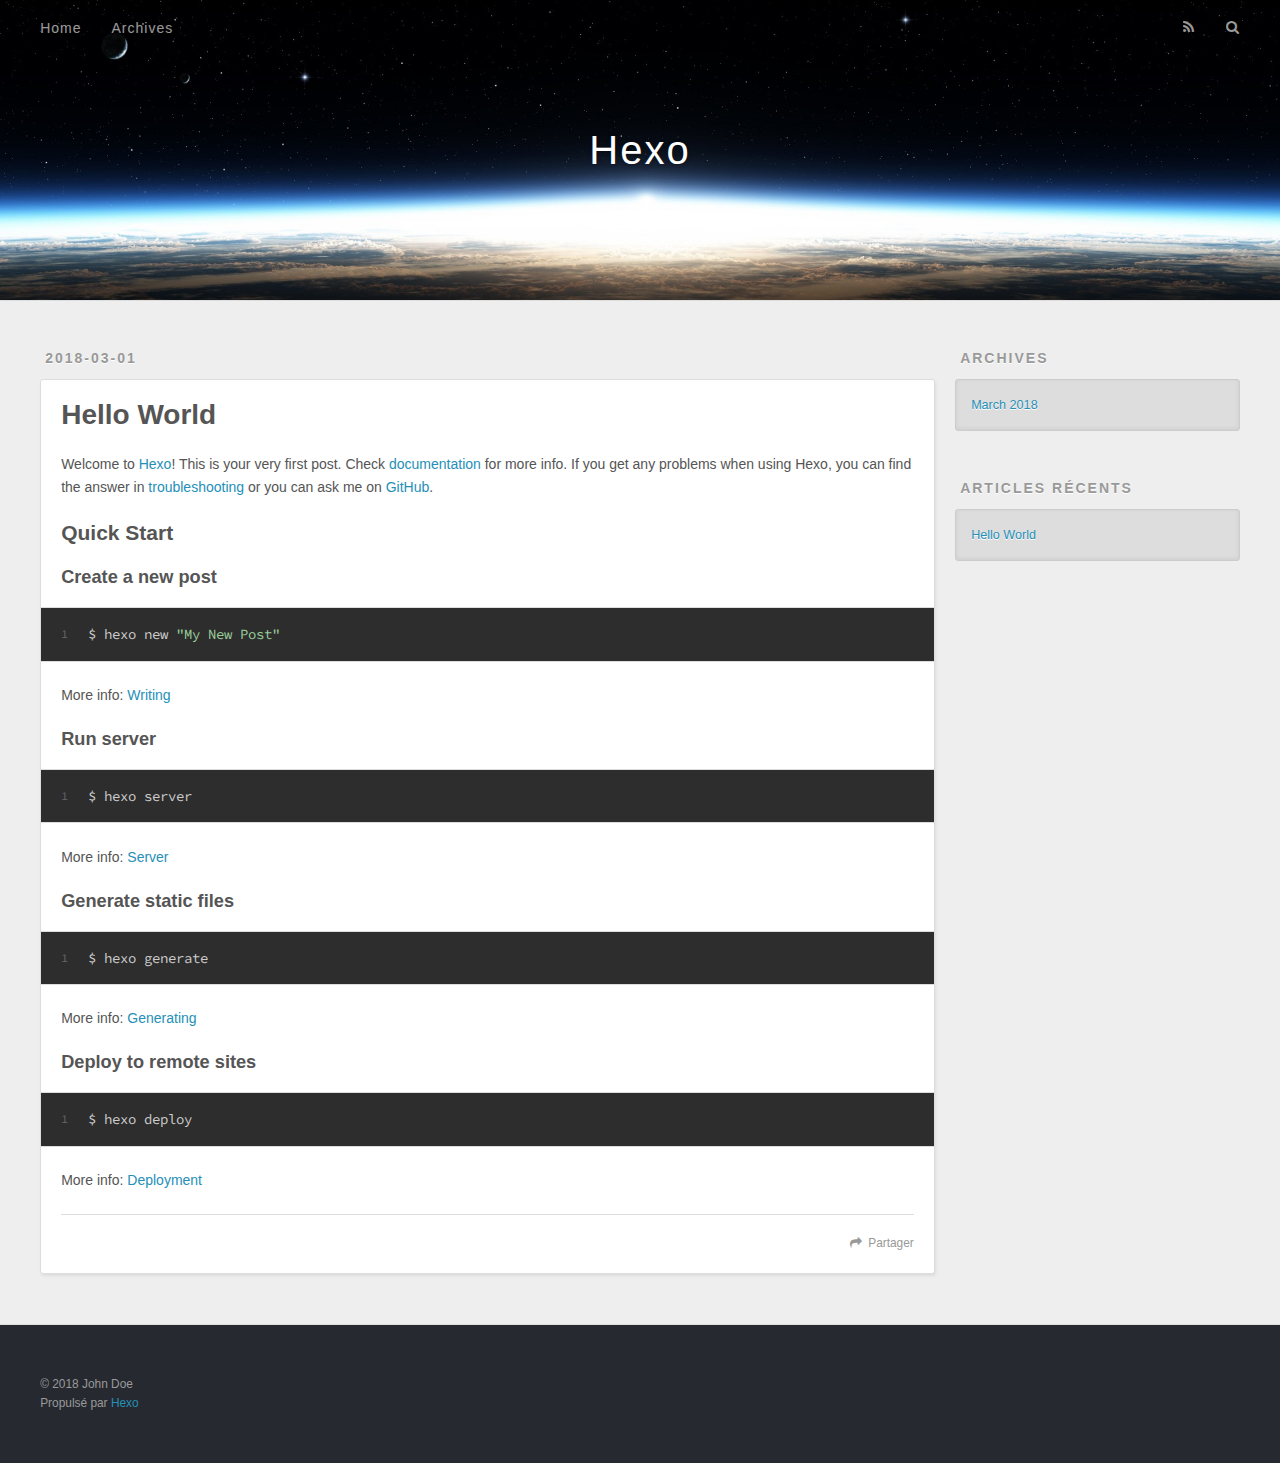
==== index.html @ a5b22313 "Site updated: 2018-03-02 14:36:29" ====
<!DOCTYPE html>
<html>
<head>
  <meta charset="utf-8">
  

  
  <title>Hexo</title>
  <meta name="viewport" content="width=device-width, initial-scale=1, maximum-scale=1">
  <meta property="og:type" content="website">
<meta property="og:title" content="Hexo">
<meta property="og:url" content="http://yoursite.com/index.html">
<meta property="og:site_name" content="Hexo">
<meta name="twitter:card" content="summary">
<meta name="twitter:title" content="Hexo">
  
    <link rel="alternate" href="/atom.xml" title="Hexo" type="application/atom+xml">
  
  
    <link rel="icon" href="/favicon.png">
  
  
    <link href="//fonts.googleapis.com/css?family=Source+Code+Pro" rel="stylesheet" type="text/css">
  
  <link rel="stylesheet" href="/css/style.css">
</head>

<body>
  <div id="container">
    <div id="wrap">
      <header id="header">
  <div id="banner"></div>
  <div id="header-outer" class="outer">
    <div id="header-title" class="inner">
      <h1 id="logo-wrap">
        <a href="/" id="logo">Hexo</a>
      </h1>
      
    </div>
    <div id="header-inner" class="inner">
      <nav id="main-nav">
        <a id="main-nav-toggle" class="nav-icon"></a>
        
          <a class="main-nav-link" href="/">Home</a>
        
          <a class="main-nav-link" href="/archives">Archives</a>
        
      </nav>
      <nav id="sub-nav">
        
          <a id="nav-rss-link" class="nav-icon" href="/atom.xml" title="Flux RSS"></a>
        
        <a id="nav-search-btn" class="nav-icon" title="Rechercher"></a>
      </nav>
      <div id="search-form-wrap">
        <form action="//google.com/search" method="get" accept-charset="UTF-8" class="search-form"><input type="search" name="q" class="search-form-input" placeholder="Search"><button type="submit" class="search-form-submit">&#xF002;</button><input type="hidden" name="sitesearch" value="http://yoursite.com"></form>
      </div>
    </div>
  </div>
</header>
      <div class="outer">
        <section id="main">
  
    <article id="post-hello-world" class="article article-type-post" itemscope itemprop="blogPost">
  <div class="article-meta">
    <a href="/2018/03/01/hello-world/" class="article-date">
  <time datetime="2018-03-01T09:20:04.000Z" itemprop="datePublished">2018-03-01</time>
</a>
    
  </div>
  <div class="article-inner">
    
    
      <header class="article-header">
        
  
    <h1 itemprop="name">
      <a class="article-title" href="/2018/03/01/hello-world/">Hello World</a>
    </h1>
  

      </header>
    
    <div class="article-entry" itemprop="articleBody">
      
        <p>Welcome to <a href="https://hexo.io/" target="_blank" rel="noopener">Hexo</a>! This is your very first post. Check <a href="https://hexo.io/docs/" target="_blank" rel="noopener">documentation</a> for more info. If you get any problems when using Hexo, you can find the answer in <a href="https://hexo.io/docs/troubleshooting.html" target="_blank" rel="noopener">troubleshooting</a> or you can ask me on <a href="https://github.com/hexojs/hexo/issues" target="_blank" rel="noopener">GitHub</a>.</p>
<h2 id="Quick-Start"><a href="#Quick-Start" class="headerlink" title="Quick Start"></a>Quick Start</h2><h3 id="Create-a-new-post"><a href="#Create-a-new-post" class="headerlink" title="Create a new post"></a>Create a new post</h3><figure class="highlight bash"><table><tr><td class="gutter"><pre><span class="line">1</span><br></pre></td><td class="code"><pre><span class="line">$ hexo new <span class="string">"My New Post"</span></span><br></pre></td></tr></table></figure>
<p>More info: <a href="https://hexo.io/docs/writing.html" target="_blank" rel="noopener">Writing</a></p>
<h3 id="Run-server"><a href="#Run-server" class="headerlink" title="Run server"></a>Run server</h3><figure class="highlight bash"><table><tr><td class="gutter"><pre><span class="line">1</span><br></pre></td><td class="code"><pre><span class="line">$ hexo server</span><br></pre></td></tr></table></figure>
<p>More info: <a href="https://hexo.io/docs/server.html" target="_blank" rel="noopener">Server</a></p>
<h3 id="Generate-static-files"><a href="#Generate-static-files" class="headerlink" title="Generate static files"></a>Generate static files</h3><figure class="highlight bash"><table><tr><td class="gutter"><pre><span class="line">1</span><br></pre></td><td class="code"><pre><span class="line">$ hexo generate</span><br></pre></td></tr></table></figure>
<p>More info: <a href="https://hexo.io/docs/generating.html" target="_blank" rel="noopener">Generating</a></p>
<h3 id="Deploy-to-remote-sites"><a href="#Deploy-to-remote-sites" class="headerlink" title="Deploy to remote sites"></a>Deploy to remote sites</h3><figure class="highlight bash"><table><tr><td class="gutter"><pre><span class="line">1</span><br></pre></td><td class="code"><pre><span class="line">$ hexo deploy</span><br></pre></td></tr></table></figure>
<p>More info: <a href="https://hexo.io/docs/deployment.html" target="_blank" rel="noopener">Deployment</a></p>

      
    </div>
    <footer class="article-footer">
      <a data-url="http://yoursite.com/2018/03/01/hello-world/" data-id="cje8bfgiy0000ndfysj2iru6e" class="article-share-link">Partager</a>
      
      
    </footer>
  </div>
  
</article>


  


</section>
        
          <aside id="sidebar">
  
    

  
    

  
    
  
    
  <div class="widget-wrap">
    <h3 class="widget-title">Archives</h3>
    <div class="widget">
      <ul class="archive-list"><li class="archive-list-item"><a class="archive-list-link" href="/archives/2018/03/">March 2018</a></li></ul>
    </div>
  </div>


  
    
  <div class="widget-wrap">
    <h3 class="widget-title">Articles récents</h3>
    <div class="widget">
      <ul>
        
          <li>
            <a href="/2018/03/01/hello-world/">Hello World</a>
          </li>
        
      </ul>
    </div>
  </div>

  
</aside>
        
      </div>
      <footer id="footer">
  
  <div class="outer">
    <div id="footer-info" class="inner">
      &copy; 2018 John Doe<br>
      Propulsé par <a href="http://hexo.io/" target="_blank">Hexo</a>
    </div>
  </div>
</footer>
    </div>
    <nav id="mobile-nav">
  
    <a href="/" class="mobile-nav-link">Home</a>
  
    <a href="/archives" class="mobile-nav-link">Archives</a>
  
</nav>
    

<script src="//ajax.googleapis.com/ajax/libs/jquery/2.0.3/jquery.min.js"></script>


  <link rel="stylesheet" href="/fancybox/jquery.fancybox.css">
  <script src="/fancybox/jquery.fancybox.pack.js"></script>


<script src="/js/script.js"></script>



  </div>
</body>
</html>
---- css/style.css ----
body {
  width: 100%;
}
body:before,
body:after {
  content: "";
  display: table;
}
body:after {
  clear: both;
}
html,
body,
div,
span,
applet,
object,
iframe,
h1,
h2,
h3,
h4,
h5,
h6,
p,
blockquote,
pre,
a,
abbr,
acronym,
address,
big,
cite,
code,
del,
dfn,
em,
img,
ins,
kbd,
q,
s,
samp,
small,
strike,
strong,
sub,
sup,
tt,
var,
dl,
dt,
dd,
ol,
ul,
li,
fieldset,
form,
label,
legend,
table,
caption,
tbody,
tfoot,
thead,
tr,
th,
td {
  margin: 0;
  padding: 0;
  border: 0;
  outline: 0;
  font-weight: inherit;
  font-style: inherit;
  font-family: inherit;
  font-size: 100%;
  vertical-align: baseline;
}
body {
  line-height: 1;
  color: #000;
  background: #fff;
}
ol,
ul {
  list-style: none;
}
table {
  border-collapse: separate;
  border-spacing: 0;
  vertical-align: middle;
}
caption,
th,
td {
  text-align: left;
  font-weight: normal;
  vertical-align: middle;
}
a img {
  border: none;
}
input,
button {
  margin: 0;
  padding: 0;
}
input::-moz-focus-inner,
button::-moz-focus-inner {
  border: 0;
  padding: 0;
}
@font-face {
  font-family: FontAwesome;
  font-style: normal;
  font-weight: normal;
  src: url("fonts/fontawesome-webfont.eot?v=#4.0.3");
  src: url("fonts/fontawesome-webfont.eot?#iefix&v=#4.0.3") format("embedded-opentype"), url("fonts/fontawesome-webfont.woff?v=#4.0.3") format("woff"), url("fonts/fontawesome-webfont.ttf?v=#4.0.3") format("truetype"), url("fonts/fontawesome-webfont.svg#fontawesomeregular?v=#4.0.3") format("svg");
}
html,
body,
#container {
  height: 100%;
}
body {
  background: #eee;
  font: 14px -apple-system, BlinkMacSystemFont, "Segoe UI", "Roboto", "Oxygen", "Ubuntu", "Cantarell", "Fira Sans", "Droid Sans", "Helvetica Neue", sans-serif;
  -webkit-text-size-adjust: 100%;
}
.outer {
  max-width: 1220px;
  margin: 0 auto;
  padding: 0 20px;
}
.outer:before,
.outer:after {
  content: "";
  display: table;
}
.outer:after {
  clear: both;
}
.inner {
  display: inline;
  float: left;
  width: 98.33333333333333%;
  margin: 0 0.833333333333333%;
}
.left,
.alignleft {
  float: left;
}
.right,
.alignright {
  float: right;
}
.clear {
  clear: both;
}
#container {
  position: relative;
}
.mobile-nav-on {
  overflow: hidden;
}
#wrap {
  height: 100%;
  width: 100%;
  position: absolute;
  top: 0;
  left: 0;
  -webkit-transition: 0.2s ease-out;
  -moz-transition: 0.2s ease-out;
  -ms-transition: 0.2s ease-out;
  transition: 0.2s ease-out;
  z-index: 1;
  background: #eee;
}
.mobile-nav-on #wrap {
  left: 280px;
}
@media screen and (min-width: 768px) {
  #main {
    display: inline;
    float: left;
    width: 73.33333333333333%;
    margin: 0 0.833333333333333%;
  }
}
.article-date,
.article-category-link,
.archive-year,
.widget-title {
  text-decoration: none;
  text-transform: uppercase;
  letter-spacing: 2px;
  color: #999;
  margin-bottom: 1em;
  margin-left: 5px;
  line-height: 1em;
  text-shadow: 0 1px #fff;
  font-weight: bold;
}
.article-inner,
.archive-article-inner {
  background: #fff;
  -webkit-box-shadow: 1px 2px 3px #ddd;
  box-shadow: 1px 2px 3px #ddd;
  border: 1px solid #ddd;
  border-radius: 3px;
}
.article-entry h1,
.widget h1 {
  font-size: 2em;
}
.article-entry h2,
.widget h2 {
  font-size: 1.5em;
}
.article-entry h3,
.widget h3 {
  font-size: 1.3em;
}
.article-entry h4,
.widget h4 {
  font-size: 1.2em;
}
.article-entry h5,
.widget h5 {
  font-size: 1em;
}
.article-entry h6,
.widget h6 {
  font-size: 1em;
  color: #999;
}
.article-entry hr,
.widget hr {
  border: 1px dashed #ddd;
}
.article-entry strong,
.widget strong {
  font-weight: bold;
}
.article-entry em,
.widget em,
.article-entry cite,
.widget cite {
  font-style: italic;
}
.article-entry sup,
.widget sup,
.article-entry sub,
.widget sub {
  font-size: 0.75em;
  line-height: 0;
  position: relative;
  vertical-align: baseline;
}
.article-entry sup,
.widget sup {
  top: -0.5em;
}
.article-entry sub,
.widget sub {
  bottom: -0.2em;
}
.article-entry small,
.widget small {
  font-size: 0.85em;
}
.article-entry acronym,
.widget acronym,
.article-entry abbr,
.widget abbr {
  border-bottom: 1px dotted;
}
.article-entry ul,
.widget ul,
.article-entry ol,
.widget ol,
.article-entry dl,
.widget dl {
  margin: 0 20px;
  line-height: 1.6em;
}
.article-entry ul ul,
.widget ul ul,
.article-entry ol ul,
.widget ol ul,
.article-entry ul ol,
.widget ul ol,
.article-entry ol ol,
.widget ol ol {
  margin-top: 0;
  margin-bottom: 0;
}
.article-entry ul,
.widget ul {
  list-style: disc;
}
.article-entry ol,
.widget ol {
  list-style: decimal;
}
.article-entry dt,
.widget dt {
  font-weight: bold;
}
#header {
  height: 300px;
  position: relative;
  border-bottom: 1px solid #ddd;
}
#header:before,
#header:after {
  content: "";
  position: absolute;
  left: 0;
  right: 0;
  height: 40px;
}
#header:before {
  top: 0;
  background: -webkit-linear-gradient(rgba(0,0,0,0.2), transparent);
  background: -moz-linear-gradient(rgba(0,0,0,0.2), transparent);
  background: -ms-linear-gradient(rgba(0,0,0,0.2), transparent);
  background: linear-gradient(rgba(0,0,0,0.2), transparent);
}
#header:after {
  bottom: 0;
  background: -webkit-linear-gradient(transparent, rgba(0,0,0,0.2));
  background: -moz-linear-gradient(transparent, rgba(0,0,0,0.2));
  background: -ms-linear-gradient(transparent, rgba(0,0,0,0.2));
  background: linear-gradient(transparent, rgba(0,0,0,0.2));
}
#header-outer {
  height: 100%;
  position: relative;
}
#header-inner {
  position: relative;
  overflow: hidden;
}
#banner {
  position: absolute;
  top: 0;
  left: 0;
  width: 100%;
  height: 100%;
  background: url("images/banner.jpg") center #000;
  -webkit-background-size: cover;
  -moz-background-size: cover;
  background-size: cover;
  z-index: -1;
}
#header-title {
  text-align: center;
  height: 40px;
  position: absolute;
  top: 50%;
  left: 0;
  margin-top: -20px;
}
#logo,
#subtitle {
  text-decoration: none;
  color: #fff;
  font-weight: 300;
  text-shadow: 0 1px 4px rgba(0,0,0,0.3);
}
#logo {
  font-size: 40px;
  line-height: 40px;
  letter-spacing: 2px;
}
#subtitle {
  font-size: 16px;
  line-height: 16px;
  letter-spacing: 1px;
}
#subtitle-wrap {
  margin-top: 16px;
}
#main-nav {
  float: left;
  margin-left: -15px;
}
.nav-icon,
.main-nav-link {
  float: left;
  color: #fff;
  opacity: 0.6;
  text-decoration: none;
  text-shadow: 0 1px rgba(0,0,0,0.2);
  -webkit-transition: opacity 0.2s;
  -moz-transition: opacity 0.2s;
  -ms-transition: opacity 0.2s;
  transition: opacity 0.2s;
  display: block;
  padding: 20px 15px;
}
.nav-icon:hover,
.main-nav-link:hover {
  opacity: 1;
}
.nav-icon {
  font-family: FontAwesome;
  text-align: center;
  font-size: 14px;
  width: 14px;
  height: 14px;
  padding: 20px 15px;
  position: relative;
  cursor: pointer;
}
.main-nav-link {
  font-weight: 300;
  letter-spacing: 1px;
}
@media screen and (max-width: 479px) {
  .main-nav-link {
    display: none;
  }
}
#main-nav-toggle {
  display: none;
}
#main-nav-toggle:before {
  content: "\f0c9";
}
@media screen and (max-width: 479px) {
  #main-nav-toggle {
    display: block;
  }
}
#sub-nav {
  float: right;
  margin-right: -15px;
}
#nav-rss-link:before {
  content: "\f09e";
}
#nav-search-btn:before {
  content: "\f002";
}
#search-form-wrap {
  position: absolute;
  top: 15px;
  width: 150px;
  height: 30px;
  right: -150px;
  opacity: 0;
  -webkit-transition: 0.2s ease-out;
  -moz-transition: 0.2s ease-out;
  -ms-transition: 0.2s ease-out;
  transition: 0.2s ease-out;
}
#search-form-wrap.on {
  opacity: 1;
  right: 0;
}
@media screen and (max-width: 479px) {
  #search-form-wrap {
    width: 100%;
    right: -100%;
  }
}
.search-form {
  position: absolute;
  top: 0;
  left: 0;
  right: 0;
  background: #fff;
  padding: 5px 15px;
  border-radius: 15px;
  -webkit-box-shadow: 0 0 10px rgba(0,0,0,0.3);
  box-shadow: 0 0 10px rgba(0,0,0,0.3);
}
.search-form-input {
  border: none;
  background: none;
  color: #555;
  width: 100%;
  font: 13px -apple-system, BlinkMacSystemFont, "Segoe UI", "Roboto", "Oxygen", "Ubuntu", "Cantarell", "Fira Sans", "Droid Sans", "Helvetica Neue", sans-serif;
  outline: none;
}
.search-form-input::-webkit-search-results-decoration,
.search-form-input::-webkit-search-cancel-button {
  -webkit-appearance: none;
}
.search-form-submit {
  position: absolute;
  top: 50%;
  right: 10px;
  margin-top: -7px;
  font: 13px FontAwesome;
  border: none;
  background: none;
  color: #bbb;
  cursor: pointer;
}
.search-form-submit:hover,
.search-form-submit:focus {
  color: #777;
}
.article {
  margin: 50px 0;
}
.article-inner {
  overflow: hidden;
}
.article-meta:before,
.article-meta:after {
  content: "";
  display: table;
}
.article-meta:after {
  clear: both;
}
.article-date {
  float: left;
}
.article-category {
  float: left;
  line-height: 1em;
  color: #ccc;
  text-shadow: 0 1px #fff;
  margin-left: 8px;
}
.article-category:before {
  content: "\2022";
}
.article-category-link {
  margin: 0 12px 1em;
}
.article-header {
  padding: 20px 20px 0;
}
.article-title {
  text-decoration: none;
  font-size: 2em;
  font-weight: bold;
  color: #555;
  line-height: 1.1em;
  -webkit-transition: color 0.2s;
  -moz-transition: color 0.2s;
  -ms-transition: color 0.2s;
  transition: color 0.2s;
}
a.article-title:hover {
  color: #258fb8;
}
.article-entry {
  color: #555;
  padding: 0 20px;
}
.article-entry:before,
.article-entry:after {
  content: "";
  display: table;
}
.article-entry:after {
  clear: both;
}
.article-entry p,
.article-entry table {
  line-height: 1.6em;
  margin: 1.6em 0;
}
.article-entry h1,
.article-entry h2,
.article-entry h3,
.article-entry h4,
.article-entry h5,
.article-entry h6 {
  font-weight: bold;
}
.article-entry h1,
.article-entry h2,
.article-entry h3,
.article-entry h4,
.article-entry h5,
.article-entry h6 {
  line-height: 1.1em;
  margin: 1.1em 0;
}
.article-entry a {
  color: #258fb8;
  text-decoration: none;
}
.article-entry a:hover {
  text-decoration: underline;
}
.article-entry ul,
.article-entry ol,
.article-entry dl {
  margin-top: 1.6em;
  margin-bottom: 1.6em;
}
.article-entry img,
.article-entry video {
  max-width: 100%;
  height: auto;
  display: block;
  margin: auto;
}
.article-entry iframe {
  border: none;
}
.article-entry table {
  width: 100%;
  border-collapse: collapse;
  border-spacing: 0;
}
.article-entry th {
  font-weight: bold;
  border-bottom: 3px solid #ddd;
  padding-bottom: 0.5em;
}
.article-entry td {
  border-bottom: 1px solid #ddd;
  padding: 10px 0;
}
.article-entry blockquote {
  font-family: Georgia, "Times New Roman", serif;
  font-size: 1.4em;
  margin: 1.6em 20px;
  text-align: center;
}
.article-entry blockquote footer {
  font-size: 14px;
  margin: 1.6em 0;
  font-family: -apple-system, BlinkMacSystemFont, "Segoe UI", "Roboto", "Oxygen", "Ubuntu", "Cantarell", "Fira Sans", "Droid Sans", "Helvetica Neue", sans-serif;
}
.article-entry blockquote footer cite:before {
  content: "—";
  padding: 0 0.5em;
}
.article-entry .pullquote {
  text-align: left;
  width: 45%;
  margin: 0;
}
.article-entry .pullquote.left {
  margin-left: 0.5em;
  margin-right: 1em;
}
.article-entry .pullquote.right {
  margin-right: 0.5em;
  margin-left: 1em;
}
.article-entry .caption {
  color: #999;
  display: block;
  font-size: 0.9em;
  margin-top: 0.5em;
  position: relative;
  text-align: center;
}
.article-entry .video-container {
  position: relative;
  padding-top: 56.25%;
  height: 0;
  overflow: hidden;
}
.article-entry .video-container iframe,
.article-entry .video-container object,
.article-entry .video-container embed {
  position: absolute;
  top: 0;
  left: 0;
  width: 100%;
  height: 100%;
  margin-top: 0;
}
.article-more-link a {
  display: inline-block;
  line-height: 1em;
  padding: 6px 15px;
  border-radius: 15px;
  background: #eee;
  color: #999;
  text-shadow: 0 1px #fff;
  text-decoration: none;
}
.article-more-link a:hover {
  background: #258fb8;
  color: #fff;
  text-decoration: none;
  text-shadow: 0 1px #1e7293;
}
.article-footer {
  font-size: 0.85em;
  line-height: 1.6em;
  border-top: 1px solid #ddd;
  padding-top: 1.6em;
  margin: 0 20px 20px;
}
.article-footer:before,
.article-footer:after {
  content: "";
  display: table;
}
.article-footer:after {
  clear: both;
}
.article-footer a {
  color: #999;
  text-decoration: none;
}
.article-footer a:hover {
  color: #555;
}
.article-tag-list-item {
  float: left;
  margin-right: 10px;
}
.article-tag-list-link:before {
  content: "#";
}
.article-comment-link {
  float: right;
}
.article-comment-link:before {
  content: "\f075";
  font-family: FontAwesome;
  padding-right: 8px;
}
.article-share-link {
  cursor: pointer;
  float: right;
  margin-left: 20px;
}
.article-share-link:before {
  content: "\f064";
  font-family: FontAwesome;
  padding-right: 6px;
}
#article-nav {
  position: relative;
}
#article-nav:before,
#article-nav:after {
  content: "";
  display: table;
}
#article-nav:after {
  clear: both;
}
@media screen and (min-width: 768px) {
  #article-nav {
    margin: 50px 0;
  }
  #article-nav:before {
    width: 8px;
    height: 8px;
    position: absolute;
    top: 50%;
    left: 50%;
    margin-top: -4px;
    margin-left: -4px;
    content: "";
    border-radius: 50%;
    background: #ddd;
    -webkit-box-shadow: 0 1px 2px #fff;
    box-shadow: 0 1px 2px #fff;
  }
}
.article-nav-link-wrap {
  text-decoration: none;
  text-shadow: 0 1px #fff;
  color: #999;
  -webkit-box-sizing: border-box;
  -moz-box-sizing: border-box;
  box-sizing: border-box;
  margin-top: 50px;
  text-align: center;
  display: block;
}
.article-nav-link-wrap:hover {
  color: #555;
}
@media screen and (min-width: 768px) {
  .article-nav-link-wrap {
    width: 50%;
    margin-top: 0;
  }
}
@media screen and (min-width: 768px) {
  #article-nav-newer {
    float: left;
    text-align: right;
    padding-right: 20px;
  }
}
@media screen and (min-width: 768px) {
  #article-nav-older {
    float: right;
    text-align: left;
    padding-left: 20px;
  }
}
.article-nav-caption {
  text-transform: uppercase;
  letter-spacing: 2px;
  color: #ddd;
  line-height: 1em;
  font-weight: bold;
}
#article-nav-newer .article-nav-caption {
  margin-right: -2px;
}
.article-nav-title {
  font-size: 0.85em;
  line-height: 1.6em;
  margin-top: 0.5em;
}
.article-share-box {
  position: absolute;
  display: none;
  background: #fff;
  -webkit-box-shadow: 1px 2px 10px rgba(0,0,0,0.2);
  box-shadow: 1px 2px 10px rgba(0,0,0,0.2);
  border-radius: 3px;
  margin-left: -145px;
  overflow: hidden;
  z-index: 1;
}
.article-share-box.on {
  display: block;
}
.article-share-input {
  width: 100%;
  background: none;
  -webkit-box-sizing: border-box;
  -moz-box-sizing: border-box;
  box-sizing: border-box;
  font: 14px -apple-system, BlinkMacSystemFont, "Segoe UI", "Roboto", "Oxygen", "Ubuntu", "Cantarell", "Fira Sans", "Droid Sans", "Helvetica Neue", sans-serif;
  padding: 0 15px;
  color: #555;
  outline: none;
  border: 1px solid #ddd;
  border-radius: 3px 3px 0 0;
  height: 36px;
  line-height: 36px;
}
.article-share-links {
  background: #eee;
}
.article-share-links:before,
.article-share-links:after {
  content: "";
  display: table;
}
.article-share-links:after {
  clear: both;
}
.article-share-twitter,
.article-share-facebook,
.article-share-pinterest,
.article-share-google {
  width: 50px;
  height: 36px;
  display: block;
  float: left;
  position: relative;
  color: #999;
  text-shadow: 0 1px #fff;
}
.article-share-twitter:before,
.article-share-facebook:before,
.article-share-pinterest:before,
.article-share-google:before {
  font-size: 20px;
  font-family: FontAwesome;
  width: 20px;
  height: 20px;
  position: absolute;
  top: 50%;
  left: 50%;
  margin-top: -10px;
  margin-left: -10px;
  text-align: center;
}
.article-share-twitter:hover,
.article-share-facebook:hover,
.article-share-pinterest:hover,
.article-share-google:hover {
  color: #fff;
}
.article-share-twitter:before {
  content: "\f099";
}
.article-share-twitter:hover {
  background: #00aced;
  text-shadow: 0 1px #008abe;
}
.article-share-facebook:before {
  content: "\f09a";
}
.article-share-facebook:hover {
  background: #3b5998;
  text-shadow: 0 1px #2f477a;
}
.article-share-pinterest:before {
  content: "\f0d2";
}
.article-share-pinterest:hover {
  background: #cb2027;
  text-shadow: 0 1px #a21a1f;
}
.article-share-google:before {
  content: "\f0d5";
}
.article-share-google:hover {
  background: #dd4b39;
  text-shadow: 0 1px #be3221;
}
.article-gallery {
  background: #000;
  position: relative;
}
.article-gallery-photos {
  position: relative;
  overflow: hidden;
}
.article-gallery-img {
  display: none;
  max-width: 100%;
}
.article-gallery-img:first-child {
  display: block;
}
.article-gallery-img.loaded {
  position: absolute;
  display: block;
}
.article-gallery-img img {
  display: block;
  max-width: 100%;
  margin: 0 auto;
}
#comments {
  background: #fff;
  -webkit-box-shadow: 1px 2px 3px #ddd;
  box-shadow: 1px 2px 3px #ddd;
  padding: 20px;
  border: 1px solid #ddd;
  border-radius: 3px;
  margin: 50px 0;
}
#comments a {
  color: #258fb8;
}
.archives-wrap {
  margin: 50px 0;
}
.archives:before,
.archives:after {
  content: "";
  display: table;
}
.archives:after {
  clear: both;
}
.archive-year-wrap {
  margin-bottom: 1em;
}
.archives {
  -webkit-column-gap: 10px;
  -moz-column-gap: 10px;
  column-gap: 10px;
}
@media screen and (min-width: 480px) and (max-width: 767px) {
  .archives {
    -webkit-column-count: 2;
    -moz-column-count: 2;
    column-count: 2;
  }
}
@media screen and (min-width: 768px) {
  .archives {
    -webkit-column-count: 3;
    -moz-column-count: 3;
    column-count: 3;
  }
}
.archive-article {
  -webkit-column-break-inside: avoid;
  page-break-inside: avoid;
  overflow: hidden;
  break-inside: avoid-column;
}
.archive-article-inner {
  padding: 10px;
  margin-bottom: 15px;
}
.archive-article-title {
  text-decoration: none;
  font-weight: bold;
  color: #555;
  -webkit-transition: color 0.2s;
  -moz-transition: color 0.2s;
  -ms-transition: color 0.2s;
  transition: color 0.2s;
  line-height: 1.6em;
}
.archive-article-title:hover {
  color: #258fb8;
}
.archive-article-footer {
  margin-top: 1em;
}
.archive-article-date {
  color: #999;
  text-decoration: none;
  font-size: 0.85em;
  line-height: 1em;
  margin-bottom: 0.5em;
  display: block;
}
#page-nav {
  margin: 50px auto;
  background: #fff;
  -webkit-box-shadow: 1px 2px 3px #ddd;
  box-shadow: 1px 2px 3px #ddd;
  border: 1px solid #ddd;
  border-radius: 3px;
  text-align: center;
  color: #999;
  overflow: hidden;
}
#page-nav:before,
#page-nav:after {
  content: "";
  display: table;
}
#page-nav:after {
  clear: both;
}
#page-nav a,
#page-nav span {
  padding: 10px 20px;
  line-height: 1;
  height: 2ex;
}
#page-nav a {
  color: #999;
  text-decoration: none;
}
#page-nav a:hover {
  background: #999;
  color: #fff;
}
#page-nav .prev {
  float: left;
}
#page-nav .next {
  float: right;
}
#page-nav .page-number {
  display: inline-block;
}
@media screen and (max-width: 479px) {
  #page-nav .page-number {
    display: none;
  }
}
#page-nav .current {
  color: #555;
  font-weight: bold;
}
#page-nav .space {
  color: #ddd;
}
#footer {
  background: #262a30;
  padding: 50px 0;
  border-top: 1px solid #ddd;
  color: #999;
}
#footer a {
  color: #258fb8;
  text-decoration: none;
}
#footer a:hover {
  text-decoration: underline;
}
#footer-info {
  line-height: 1.6em;
  font-size: 0.85em;
}
.article-entry pre,
.article-entry .highlight {
  background: #2d2d2d;
  margin: 0 -20px;
  padding: 15px 20px;
  border-style: solid;
  border-color: #ddd;
  border-width: 1px 0;
  overflow: auto;
  color: #ccc;
  line-height: 22.400000000000002px;
}
.article-entry .highlight .gutter pre,
.article-entry .gist .gist-file .gist-data .line-numbers {
  color: #666;
  font-size: 0.85em;
}
.article-entry pre,
.article-entry code {
  font-family: "Source Code Pro", Consolas, Monaco, Menlo, Consolas, monospace;
}
.article-entry code {
  background: #eee;
  text-shadow: 0 1px #fff;
  padding: 0 0.3em;
}
.article-entry pre code {
  background: none;
  text-shadow: none;
  padding: 0;
}
.article-entry .highlight pre {
  border: none;
  margin: 0;
  padding: 0;
}
.article-entry .highlight table {
  margin: 0;
  width: auto;
}
.article-entry .highlight td {
  border: none;
  padding: 0;
}
.article-entry .highlight figcaption {
  font-size: 0.85em;
  color: #999;
  line-height: 1em;
  margin-bottom: 1em;
}
.article-entry .highlight figcaption:before,
.article-entry .highlight figcaption:after {
  content: "";
  display: table;
}
.article-entry .highlight figcaption:after {
  clear: both;
}
.article-entry .highlight figcaption a {
  float: right;
}
.article-entry .highlight .gutter pre {
  text-align: right;
  padding-right: 20px;
}
.article-entry .highlight .line {
  height: 22.400000000000002px;
}
.article-entry .highlight .line.marked {
  background: #515151;
}
.article-entry .gist {
  margin: 0 -20px;
  border-style: solid;
  border-color: #ddd;
  border-width: 1px 0;
  background: #2d2d2d;
  padding: 15px 20px 15px 0;
}
.article-entry .gist .gist-file {
  border: none;
  font-family: "Source Code Pro", Consolas, Monaco, Menlo, Consolas, monospace;
  margin: 0;
}
.article-entry .gist .gist-file .gist-data {
  background: none;
  border: none;
}
.article-entry .gist .gist-file .gist-data .line-numbers {
  background: none;
  border: none;
  padding: 0 20px 0 0;
}
.article-entry .gist .gist-file .gist-data .line-data {
  padding: 0 !important;
}
.article-entry .gist .gist-file .highlight {
  margin: 0;
  padding: 0;
  border: none;
}
.article-entry .gist .gist-file .gist-meta {
  background: #2d2d2d;
  color: #999;
  font: 0.85em -apple-system, BlinkMacSystemFont, "Segoe UI", "Roboto", "Oxygen", "Ubuntu", "Cantarell", "Fira Sans", "Droid Sans", "Helvetica Neue", sans-serif;
  text-shadow: 0 0;
  padding: 0;
  margin-top: 1em;
  margin-left: 20px;
}
.article-entry .gist .gist-file .gist-meta a {
  color: #258fb8;
  font-weight: normal;
}
.article-entry .gist .gist-file .gist-meta a:hover {
  text-decoration: underline;
}
pre .comment,
pre .title {
  color: #999;
}
pre .variable,
pre .attribute,
pre .tag,
pre .regexp,
pre .ruby .constant,
pre .xml .tag .title,
pre .xml .pi,
pre .xml .doctype,
pre .html .doctype,
pre .css .id,
pre .css .class,
pre .css .pseudo {
  color: #f2777a;
}
pre .number,
pre .preprocessor,
pre .built_in,
pre .literal,
pre .params,
pre .constant {
  color: #f99157;
}
pre .class,
pre .ruby .class .title,
pre .css .rules .attribute {
  color: #9c9;
}
pre .string,
pre .value,
pre .inheritance,
pre .header,
pre .ruby .symbol,
pre .xml .cdata {
  color: #9c9;
}
pre .css .hexcolor {
  color: #6cc;
}
pre .function,
pre .python .decorator,
pre .python .title,
pre .ruby .function .title,
pre .ruby .title .keyword,
pre .perl .sub,
pre .javascript .title,
pre .coffeescript .title {
  color: #69c;
}
pre .keyword,
pre .javascript .function {
  color: #c9c;
}
@media screen and (max-width: 479px) {
  #mobile-nav {
    position: absolute;
    top: 0;
    left: 0;
    width: 280px;
    height: 100%;
    background: #191919;
    border-right: 1px solid #fff;
  }
}
@media screen and (max-width: 479px) {
  .mobile-nav-link {
    display: block;
    color: #999;
    text-decoration: none;
    padding: 15px 20px;
    font-weight: bold;
  }
  .mobile-nav-link:hover {
    color: #fff;
  }
}
@media screen and (min-width: 768px) {
  #sidebar {
    display: inline;
    float: left;
    width: 23.333333333333332%;
    margin: 0 0.833333333333333%;
  }
}
.widget-wrap {
  margin: 50px 0;
}
.widget {
  color: #777;
  text-shadow: 0 1px #fff;
  background: #ddd;
  -webkit-box-shadow: 0 -1px 4px #ccc inset;
  box-shadow: 0 -1px 4px #ccc inset;
  border: 1px solid #ccc;
  padding: 15px;
  border-radius: 3px;
}
.widget a {
  color: #258fb8;
  text-decoration: none;
}
.widget a:hover {
  text-decoration: underline;
}
.widget ul ul,
.widget ol ul,
.widget dl ul,
.widget ul ol,
.widget ol ol,
.widget dl ol,
.widget ul dl,
.widget ol dl,
.widget dl dl {
  margin-left: 15px;
  list-style: disc;
}
.widget {
  line-height: 1.6em;
  word-wrap: break-word;
  font-size: 0.9em;
}
.widget ul,
.widget ol {
  list-style: none;
  margin: 0;
}
.widget ul ul,
.widget ol ul,
.widget ul ol,
.widget ol ol {
  margin: 0 20px;
}
.widget ul ul,
.widget ol ul {
  list-style: disc;
}
.widget ul ol,
.widget ol ol {
  list-style: decimal;
}
.category-list-count,
.tag-list-count,
.archive-list-count {
  padding-left: 5px;
  color: #999;
  font-size: 0.85em;
}
.category-list-count:before,
.tag-list-count:before,
.archive-list-count:before {
  content: "(";
}
.category-list-count:after,
.tag-list-count:after,
.archive-list-count:after {
  content: ")";
}
.tagcloud a {
  margin-right: 5px;
  display: inline-block;
}
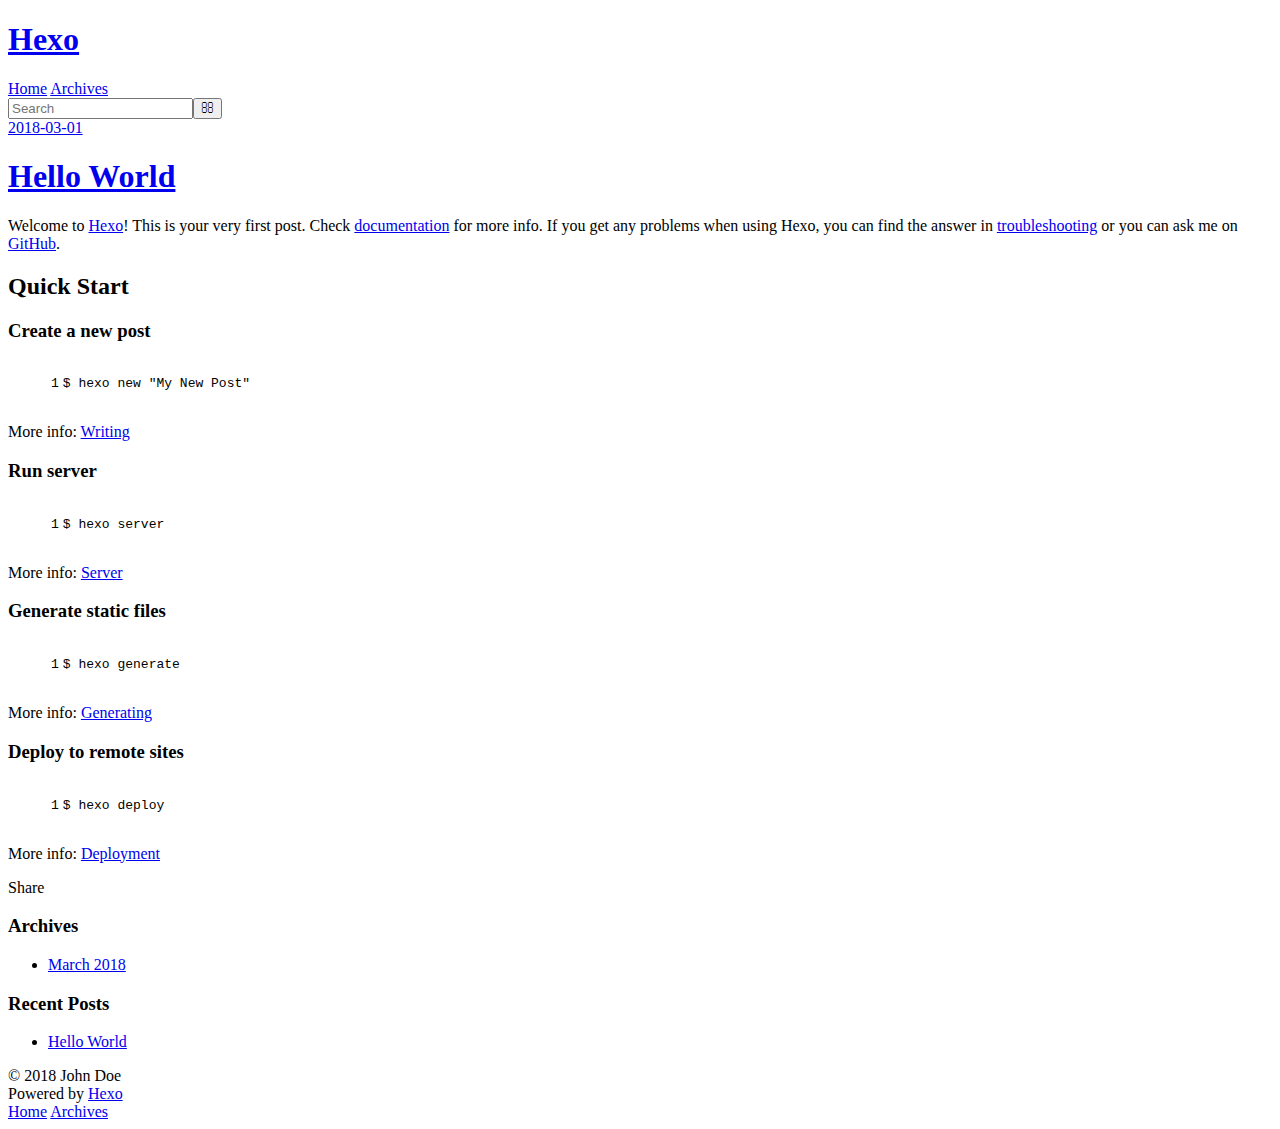
==== commit 189f1241: "Site updated: 2018-03-02 14:38:34" ====
--- a/index.html
+++ b/index.html
@@ -14,7 +14,7 @@
 <meta name="twitter:card" content="summary">
 <meta name="twitter:title" content="Hexo">
   
-    <link rel="alternate" href="/atom.xml" title="Hexo" type="application/atom+xml">
+    <link rel="alternate" href="/jyzBlog.github.io/atom.xml" title="Hexo" type="application/atom+xml">
   
   
     <link rel="icon" href="/favicon.png">
@@ -22,7 +22,7 @@
   
     <link href="//fonts.googleapis.com/css?family=Source+Code+Pro" rel="stylesheet" type="text/css">
   
-  <link rel="stylesheet" href="/css/style.css">
+  <link rel="stylesheet" href="/jyzBlog.github.io/css/style.css">
 </head>
 
 <body>
@@ -33,7 +33,7 @@
   <div id="header-outer" class="outer">
     <div id="header-title" class="inner">
       <h1 id="logo-wrap">
-        <a href="/" id="logo">Hexo</a>
+        <a href="/jyzBlog.github.io/" id="logo">Hexo</a>
       </h1>
       
     </div>
@@ -41,16 +41,16 @@
       <nav id="main-nav">
         <a id="main-nav-toggle" class="nav-icon"></a>
         
-          <a class="main-nav-link" href="/">Home</a>
+          <a class="main-nav-link" href="/jyzBlog.github.io/">Home</a>
         
-          <a class="main-nav-link" href="/archives">Archives</a>
+          <a class="main-nav-link" href="/jyzBlog.github.io/archives">Archives</a>
         
       </nav>
       <nav id="sub-nav">
         
-          <a id="nav-rss-link" class="nav-icon" href="/atom.xml" title="Flux RSS"></a>
+          <a id="nav-rss-link" class="nav-icon" href="/jyzBlog.github.io/atom.xml" title="RSS Feed"></a>
         
-        <a id="nav-search-btn" class="nav-icon" title="Rechercher"></a>
+        <a id="nav-search-btn" class="nav-icon" title="Search"></a>
       </nav>
       <div id="search-form-wrap">
         <form action="//google.com/search" method="get" accept-charset="UTF-8" class="search-form"><input type="search" name="q" class="search-form-input" placeholder="Search"><button type="submit" class="search-form-submit">&#xF002;</button><input type="hidden" name="sitesearch" value="http://yoursite.com"></form>
@@ -63,7 +63,7 @@
   
     <article id="post-hello-world" class="article article-type-post" itemscope itemprop="blogPost">
   <div class="article-meta">
-    <a href="/2018/03/01/hello-world/" class="article-date">
+    <a href="/jyzBlog.github.io/2018/03/01/hello-world/" class="article-date">
   <time datetime="2018-03-01T09:20:04.000Z" itemprop="datePublished">2018-03-01</time>
 </a>
     
@@ -75,7 +75,7 @@
         
   
     <h1 itemprop="name">
-      <a class="article-title" href="/2018/03/01/hello-world/">Hello World</a>
+      <a class="article-title" href="/jyzBlog.github.io/2018/03/01/hello-world/">Hello World</a>
     </h1>
   
 
@@ -96,7 +96,7 @@
       
     </div>
     <footer class="article-footer">
-      <a data-url="http://yoursite.com/2018/03/01/hello-world/" data-id="cje8bfgiy0000ndfysj2iru6e" class="article-share-link">Partager</a>
+      <a data-url="http://yoursite.com/2018/03/01/hello-world/" data-id="cje9ki73a0000u6ozs5b5adbr" class="article-share-link">Share</a>
       
       
     </footer>
@@ -124,7 +124,7 @@
   <div class="widget-wrap">
     <h3 class="widget-title">Archives</h3>
     <div class="widget">
-      <ul class="archive-list"><li class="archive-list-item"><a class="archive-list-link" href="/archives/2018/03/">March 2018</a></li></ul>
+      <ul class="archive-list"><li class="archive-list-item"><a class="archive-list-link" href="/jyzBlog.github.io/archives/2018/03/">March 2018</a></li></ul>
     </div>
   </div>
 
@@ -132,12 +132,12 @@
   
     
   <div class="widget-wrap">
-    <h3 class="widget-title">Articles récents</h3>
+    <h3 class="widget-title">Recent Posts</h3>
     <div class="widget">
       <ul>
         
           <li>
-            <a href="/2018/03/01/hello-world/">Hello World</a>
+            <a href="/jyzBlog.github.io/2018/03/01/hello-world/">Hello World</a>
           </li>
         
       </ul>
@@ -153,16 +153,16 @@
   <div class="outer">
     <div id="footer-info" class="inner">
       &copy; 2018 John Doe<br>
-      Propulsé par <a href="http://hexo.io/" target="_blank">Hexo</a>
+      Powered by <a href="http://hexo.io/" target="_blank">Hexo</a>
     </div>
   </div>
 </footer>
     </div>
     <nav id="mobile-nav">
   
-    <a href="/" class="mobile-nav-link">Home</a>
+    <a href="/jyzBlog.github.io/" class="mobile-nav-link">Home</a>
   
-    <a href="/archives" class="mobile-nav-link">Archives</a>
+    <a href="/jyzBlog.github.io/archives" class="mobile-nav-link">Archives</a>
   
 </nav>
     
@@ -170,11 +170,11 @@
 <script src="//ajax.googleapis.com/ajax/libs/jquery/2.0.3/jquery.min.js"></script>
 
 
-  <link rel="stylesheet" href="/fancybox/jquery.fancybox.css">
-  <script src="/fancybox/jquery.fancybox.pack.js"></script>
+  <link rel="stylesheet" href="/jyzBlog.github.io/fancybox/jquery.fancybox.css">
+  <script src="/jyzBlog.github.io/fancybox/jquery.fancybox.pack.js"></script>
 
 
-<script src="/js/script.js"></script>
+<script src="/jyzBlog.github.io/js/script.js"></script>
 
 
 
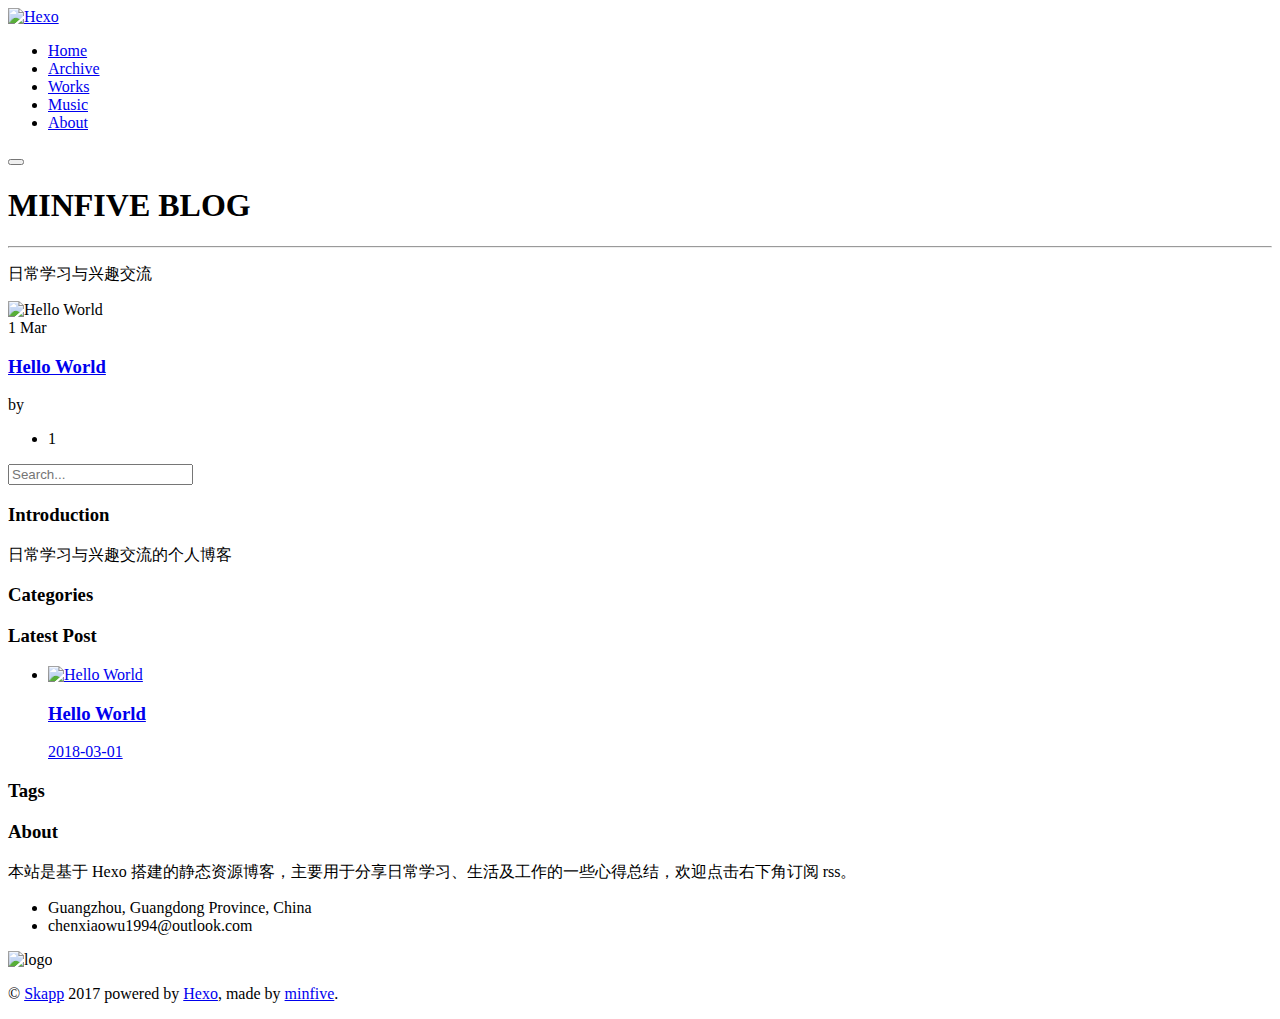
==== commit 6bc02716: "Site updated: 2018-03-02 17:07:10" ====
--- a/index.html
+++ b/index.html
@@ -1,183 +1 @@
-<!DOCTYPE html>
-<html>
-<head>
-  <meta charset="utf-8">
-  
-
-  
-  <title>Hexo</title>
-  <meta name="viewport" content="width=device-width, initial-scale=1, maximum-scale=1">
-  <meta property="og:type" content="website">
-<meta property="og:title" content="Hexo">
-<meta property="og:url" content="http://yoursite.com/index.html">
-<meta property="og:site_name" content="Hexo">
-<meta name="twitter:card" content="summary">
-<meta name="twitter:title" content="Hexo">
-  
-    <link rel="alternate" href="/jyzBlog.github.io/atom.xml" title="Hexo" type="application/atom+xml">
-  
-  
-    <link rel="icon" href="/favicon.png">
-  
-  
-    <link href="//fonts.googleapis.com/css?family=Source+Code+Pro" rel="stylesheet" type="text/css">
-  
-  <link rel="stylesheet" href="/jyzBlog.github.io/css/style.css">
-</head>
-
-<body>
-  <div id="container">
-    <div id="wrap">
-      <header id="header">
-  <div id="banner"></div>
-  <div id="header-outer" class="outer">
-    <div id="header-title" class="inner">
-      <h1 id="logo-wrap">
-        <a href="/jyzBlog.github.io/" id="logo">Hexo</a>
-      </h1>
-      
-    </div>
-    <div id="header-inner" class="inner">
-      <nav id="main-nav">
-        <a id="main-nav-toggle" class="nav-icon"></a>
-        
-          <a class="main-nav-link" href="/jyzBlog.github.io/">Home</a>
-        
-          <a class="main-nav-link" href="/jyzBlog.github.io/archives">Archives</a>
-        
-      </nav>
-      <nav id="sub-nav">
-        
-          <a id="nav-rss-link" class="nav-icon" href="/jyzBlog.github.io/atom.xml" title="RSS Feed"></a>
-        
-        <a id="nav-search-btn" class="nav-icon" title="Search"></a>
-      </nav>
-      <div id="search-form-wrap">
-        <form action="//google.com/search" method="get" accept-charset="UTF-8" class="search-form"><input type="search" name="q" class="search-form-input" placeholder="Search"><button type="submit" class="search-form-submit">&#xF002;</button><input type="hidden" name="sitesearch" value="http://yoursite.com"></form>
-      </div>
-    </div>
-  </div>
-</header>
-      <div class="outer">
-        <section id="main">
-  
-    <article id="post-hello-world" class="article article-type-post" itemscope itemprop="blogPost">
-  <div class="article-meta">
-    <a href="/jyzBlog.github.io/2018/03/01/hello-world/" class="article-date">
-  <time datetime="2018-03-01T09:20:04.000Z" itemprop="datePublished">2018-03-01</time>
-</a>
-    
-  </div>
-  <div class="article-inner">
-    
-    
-      <header class="article-header">
-        
-  
-    <h1 itemprop="name">
-      <a class="article-title" href="/jyzBlog.github.io/2018/03/01/hello-world/">Hello World</a>
-    </h1>
-  
-
-      </header>
-    
-    <div class="article-entry" itemprop="articleBody">
-      
-        <p>Welcome to <a href="https://hexo.io/" target="_blank" rel="noopener">Hexo</a>! This is your very first post. Check <a href="https://hexo.io/docs/" target="_blank" rel="noopener">documentation</a> for more info. If you get any problems when using Hexo, you can find the answer in <a href="https://hexo.io/docs/troubleshooting.html" target="_blank" rel="noopener">troubleshooting</a> or you can ask me on <a href="https://github.com/hexojs/hexo/issues" target="_blank" rel="noopener">GitHub</a>.</p>
-<h2 id="Quick-Start"><a href="#Quick-Start" class="headerlink" title="Quick Start"></a>Quick Start</h2><h3 id="Create-a-new-post"><a href="#Create-a-new-post" class="headerlink" title="Create a new post"></a>Create a new post</h3><figure class="highlight bash"><table><tr><td class="gutter"><pre><span class="line">1</span><br></pre></td><td class="code"><pre><span class="line">$ hexo new <span class="string">"My New Post"</span></span><br></pre></td></tr></table></figure>
-<p>More info: <a href="https://hexo.io/docs/writing.html" target="_blank" rel="noopener">Writing</a></p>
-<h3 id="Run-server"><a href="#Run-server" class="headerlink" title="Run server"></a>Run server</h3><figure class="highlight bash"><table><tr><td class="gutter"><pre><span class="line">1</span><br></pre></td><td class="code"><pre><span class="line">$ hexo server</span><br></pre></td></tr></table></figure>
-<p>More info: <a href="https://hexo.io/docs/server.html" target="_blank" rel="noopener">Server</a></p>
-<h3 id="Generate-static-files"><a href="#Generate-static-files" class="headerlink" title="Generate static files"></a>Generate static files</h3><figure class="highlight bash"><table><tr><td class="gutter"><pre><span class="line">1</span><br></pre></td><td class="code"><pre><span class="line">$ hexo generate</span><br></pre></td></tr></table></figure>
-<p>More info: <a href="https://hexo.io/docs/generating.html" target="_blank" rel="noopener">Generating</a></p>
-<h3 id="Deploy-to-remote-sites"><a href="#Deploy-to-remote-sites" class="headerlink" title="Deploy to remote sites"></a>Deploy to remote sites</h3><figure class="highlight bash"><table><tr><td class="gutter"><pre><span class="line">1</span><br></pre></td><td class="code"><pre><span class="line">$ hexo deploy</span><br></pre></td></tr></table></figure>
-<p>More info: <a href="https://hexo.io/docs/deployment.html" target="_blank" rel="noopener">Deployment</a></p>
-
-      
-    </div>
-    <footer class="article-footer">
-      <a data-url="http://yoursite.com/2018/03/01/hello-world/" data-id="cje9ki73a0000u6ozs5b5adbr" class="article-share-link">Share</a>
-      
-      
-    </footer>
-  </div>
-  
-</article>
-
-
-  
-
-
-</section>
-        
-          <aside id="sidebar">
-  
-    
-
-  
-    
-
-  
-    
-  
-    
-  <div class="widget-wrap">
-    <h3 class="widget-title">Archives</h3>
-    <div class="widget">
-      <ul class="archive-list"><li class="archive-list-item"><a class="archive-list-link" href="/jyzBlog.github.io/archives/2018/03/">March 2018</a></li></ul>
-    </div>
-  </div>
-
-
-  
-    
-  <div class="widget-wrap">
-    <h3 class="widget-title">Recent Posts</h3>
-    <div class="widget">
-      <ul>
-        
-          <li>
-            <a href="/jyzBlog.github.io/2018/03/01/hello-world/">Hello World</a>
-          </li>
-        
-      </ul>
-    </div>
-  </div>
-
-  
-</aside>
-        
-      </div>
-      <footer id="footer">
-  
-  <div class="outer">
-    <div id="footer-info" class="inner">
-      &copy; 2018 John Doe<br>
-      Powered by <a href="http://hexo.io/" target="_blank">Hexo</a>
-    </div>
-  </div>
-</footer>
-    </div>
-    <nav id="mobile-nav">
-  
-    <a href="/jyzBlog.github.io/" class="mobile-nav-link">Home</a>
-  
-    <a href="/jyzBlog.github.io/archives" class="mobile-nav-link">Archives</a>
-  
-</nav>
-    
-
-<script src="//ajax.googleapis.com/ajax/libs/jquery/2.0.3/jquery.min.js"></script>
-
-
-  <link rel="stylesheet" href="/jyzBlog.github.io/fancybox/jquery.fancybox.css">
-  <script src="/jyzBlog.github.io/fancybox/jquery.fancybox.pack.js"></script>
-
-
-<script src="/jyzBlog.github.io/js/script.js"></script>
-
-
-
-  </div>
-</body>
-</html>+<!DOCTYPE html><html><head><meta charset="utf-8"><title>MINFIVE BLOG</title><meta http-equiv="X-UA-Compatible" content="IE=Edge,chrome=1"><meta name="viewport" content="width=device-width,initial-scale=1,maximum-scale=1,user-scalable=no"><meta name="format-detection" content="telephone=no"><meta name="author" content="John Doe"><meta name="designer" content="minfive"><meta name="keywords" content="minfive, minfive blog, 前端博客, 前端, 程序员, 前端开发, 全栈开发, node.js, javascript"><meta name="description" content="日常学习与兴趣交流的个人博客"><meta name="apple-mobile-web-app-capable" content="yes"><meta name="apple-mobile-web-app-status-bar-style" content="black"><meta name="format-detection" content="telephone=yes"><meta name="mobile-web-app-capable" content="yes"><meta name="robots" content="all"><link rel="canonical" href="http://yoursite.com/index.html"><link rel="icon" type="image/png" href="http://oo12ugek5.bkt.clouddn.com/blog/images/favicon.ico" sizes="32x32"><link rel="stylesheet" href="/jyzBlog.github.io/scss/base/index.css"><link rel="alternate" href="/jyzBlog.github.io/atom.xml" title="Hexo"><link rel="stylesheet" href="/jyzBlog.github.io/scss/views/page/index.css"></head><body ontouchstart><div id="page-loading" class="page page-loading" style="background-image:url(http://oo12ugek5.bkt.clouddn.com/blog/images/loader.gif)"></div><div id="page" class="page js-hidden"><header id="page-header" class="page__header" style="background-image:url(http://oo12ugek5.bkt.clouddn.com/blog/images/banner.jpeg)"><nav class="page__navbar"><div class="page__container navbar-container"><a class="page__logo" href="/jyzBlog.github.io/" title="Hexo" alt="Hexo"><img src="http://oo12ugek5.bkt.clouddn.com/images/logo-text-white.png" alt="Hexo"></a><nav class="page__nav"><ul class="nav__list clearfix"><li class="nav__item"><a href="/" alt="Home" title="Home">Home</a></li><li class="nav__item"><a href="/archives" alt="Archive" title="Archive">Archive</a></li><li class="nav__item"><a href="/demo" alt="Works" title="Works">Works</a></li><li class="nav__item"><a href="/music" alt="Music" title="Music">Music</a></li><li class="nav__item"><a href="/about" alt="About" title="About">About</a></li></ul></nav><button class="page__menu-btn" type="button"><i class="iconfont icon-menu"></i></button></div></nav><section class="page__info"><h1 class="info__title">MINFIVE BLOG</h1><hr class="info__hr"><p class="info__desc">日常学习与兴趣交流</p></section></header><main class="page__container page__main"><div class="page__content"><div class="page__posts clearfix"><div class="page__post"><article itemscope itemtype="http://schema.org/Article" class="page__mini-article"><div class="mini-article__cover"><img itemprop="image" src="http://oo12ugek5.bkt.clouddn.com/images/default_cover.png" alt="Hello World"><div itemprop="datePublished" content="" class="mini-article__date"><span class="date__day">1</span> <span class="date__month">Mar</span></div><a itemprop="url" class="iconfont icon-enter" href="/jyzBlog.github.io/2018/03/01/hello-world/"></a></div><div class="mini-article__info"><h3 itemprop="name" class="mini-article__title"><a itemprop="url" href="/jyzBlog.github.io/2018/03/01/hello-world/" title="Hello World">Hello World</a></h3><p class="mini-article__author">by <span itemprop="author" itemscope itemtype="http://schema.org/Person"><a itemprop="url" href="" target="_blank"><span itemprop="name"></span></a></span></p><p itemprop="articleSection" class="min-article__desc"></p><div class="min-article__tags"><i class="iconfont icon-tab"></i><ul class="tags__list clearfix"></ul></div></div></article></div></div><nav class="page__paginator"><ul class="paginator__list clearfix"><li class="paginator__item"><span>1</span></li></ul></nav></div><aside class="page__sidebar"><form id="page-search-from" class="page__search-from" action="/search/"><label class="search-form__item"><input class="input" type="text" name="search" placeholder="Search..."> <i class="iconfont icon-search"></i></label></form><div class="sidebar__block"><h3 class="block__title">Introduction</h3><p class="block__text">日常学习与兴趣交流的个人博客</p></div><div class="sidebar__block"><h3 class="block__title">Categories</h3></div><div class="sidebar__block"><h3 class="block__title">Latest Post</h3><ul class="block-list latest-post-list"><li class="latest-post-item"><a href="/jyzBlog.github.io/2018/03/01/hello-world/" title="Hello World"><div class="item__cover"><img src="http://oo12ugek5.bkt.clouddn.com/images/default_cover.png" alt="Hello World"></div><div class="item__info"><h3 class="item__title">Hello World</h3><span class="item__text">2018-03-01</span></div></a></li></ul></div><div class="sidebar__block"><h3 class="block__title">Tags</h3><ul class="block-list tag-list clearfix"></ul></div></aside></main><footer class="page__footer"><section class="footer__top"><div class="page__container footer__container"><div class="footer-top__item footer-top__item--2"><h3 class="item__title">About</h3><div class="item__content"><p class="item__text">本站是基于 Hexo 搭建的静态资源博客，主要用于分享日常学习、生活及工作的一些心得总结，欢迎点击右下角订阅 rss。</p><ul class="footer__contact-info"><li class="contact-info__item"><i class="iconfont icon-address"></i> <span>Guangzhou, Guangdong Province, China</span></li><li class="contact-info__item"><i class="iconfont icon-email2"></i> <span>chenxiaowu1994@outlook.com</span></li></ul></div></div><div class="footer-top__item footer__image"><img src="http://oo12ugek5.bkt.clouddn.com/images/qrcode.png" alt="logo" title="Hexo"></div></div></section><section class="footer__bottom"><div class="page__container footer__container"><p class="footer__copyright">© <a href="https://github.com/Mrminfive/hexo-theme-skapp" target="_blank">Skapp</a> 2017 powered by <a href="http://hexo.io/" target="_blank">Hexo</a>, made by <a href="https://github.com/Mrminfive" target="_blank">minfive</a>.</p><ul class="footer__social-network clearfix"></ul></div></section></footer><div id="back-top" class="back-top back-top--hidden js-hidden"><i class="iconfont icon-top"></i></div></div><script src="/js/common.js"></script></body></html>